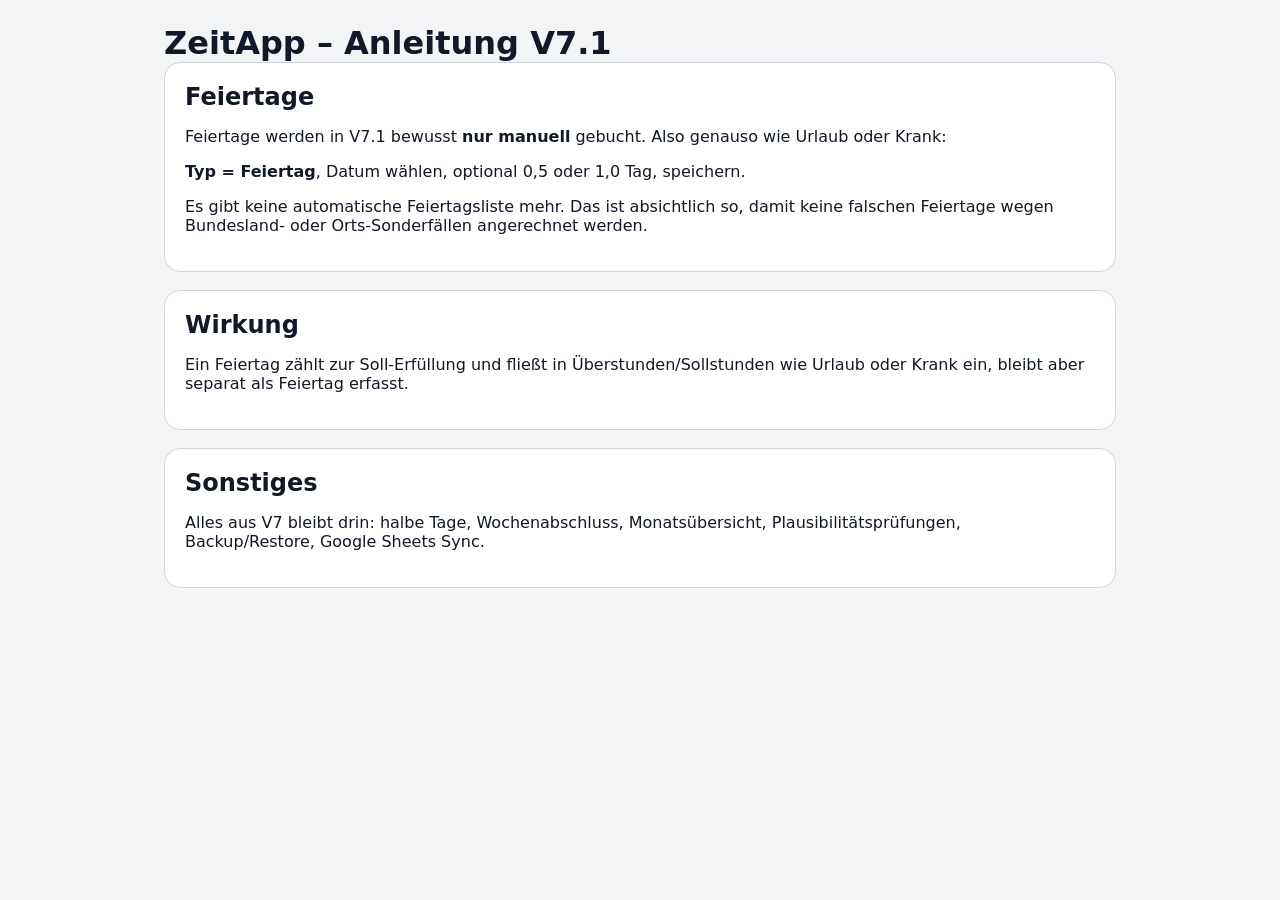
==== help.html @ a581a5f2 "Add files via upload" ====
<!doctype html><html lang="de"><head><meta charset="utf-8"/><meta name="viewport" content="width=device-width,initial-scale=1"/><title>ZeitApp – Anleitung</title><link rel="stylesheet" href="styles.css"/><style>body{max-width:1000px;margin:0 auto;padding:24px}.help-card{background:#fff;border:1px solid #d1d5db;border-radius:16px;padding:20px;margin-bottom:18px}h1,h2{margin-top:0}</style></head><body><h1>ZeitApp – Anleitung V7.1</h1><div class="help-card"><h2>Feiertage</h2><p>Feiertage werden in V7.1 bewusst <strong>nur manuell</strong> gebucht. Also genauso wie Urlaub oder Krank:</p><p><strong>Typ = Feiertag</strong>, Datum wählen, optional 0,5 oder 1,0 Tag, speichern.</p><p>Es gibt keine automatische Feiertagsliste mehr. Das ist absichtlich so, damit keine falschen Feiertage wegen Bundesland- oder Orts-Sonderfällen angerechnet werden.</p></div><div class="help-card"><h2>Wirkung</h2><p>Ein Feiertag zählt zur Soll-Erfüllung und fließt in Überstunden/Sollstunden wie Urlaub oder Krank ein, bleibt aber separat als Feiertag erfasst.</p></div><div class="help-card"><h2>Sonstiges</h2><p>Alles aus V7 bleibt drin: halbe Tage, Wochenabschluss, Monatsübersicht, Plausibilitätsprüfungen, Backup/Restore, Google Sheets Sync.</p></div></body></html>
---- styles.css ----
*{box-sizing:border-box}:root{--bg:#f3f4f6;--card:#fff;--text:#111827;--muted:#6b7280;--line:#d1d5db;--primary:#1f2937;--primaryText:#fff;--soft:#f9fafb}body{margin:0;font-family:system-ui,-apple-system,BlinkMacSystemFont,"Segoe UI",sans-serif;background:var(--bg);color:var(--text)}.app-header{display:flex;justify-content:space-between;gap:16px;padding:20px;background:var(--card);border-bottom:1px solid var(--line);position:sticky;top:0;z-index:10}h1,h2{margin:0}.muted{color:var(--muted);margin:4px 0 0 0}.layout{display:grid;grid-template-columns:minmax(320px,520px) 1fr;gap:20px;padding:20px}.full-width{grid-column:1 / -1}.card{background:var(--card);border:1px solid var(--line);border-radius:16px;padding:20px;box-shadow:0 4px 20px rgba(0,0,0,.04)}.section-header{display:flex;justify-content:space-between;align-items:center;margin-bottom:16px}.badge{background:#e5e7eb;color:#111827;border-radius:999px;padding:6px 10px;font-size:12px}.badge-ok{background:#dcfce7;color:#166534}.grid{display:grid;gap:14px;margin-bottom:14px}.grid.two{grid-template-columns:repeat(2,minmax(0,1fr))}.grid.three{grid-template-columns:repeat(3,minmax(0,1fr))}.grid.four{grid-template-columns:repeat(4,minmax(0,1fr))}label{display:flex;flex-direction:column;gap:6px}label span{font-size:14px;color:var(--muted)}input,textarea,button,select{font:inherit}input,textarea,select{width:100%;padding:12px 14px;border:1px solid var(--line);border-radius:12px;background:#fff}.inline{display:grid;grid-template-columns:1fr 52px;gap:8px}button{border:0;border-radius:12px;padding:12px 16px;cursor:pointer;background:var(--primary);color:var(--primaryText)}button.secondary{background:#e5e7eb;color:#111827}.hidden{display:none}.actions{display:flex;gap:10px;margin-top:10px}.actions.wrap{flex-wrap:wrap}.align-end{align-items:end}.stats{display:grid;grid-template-columns:repeat(8,minmax(0,1fr));gap:12px;margin:16px 0}.stat{background:var(--soft);border:1px solid var(--line);border-radius:12px;padding:12px}.stat strong{display:block;font-size:18px;margin-top:4px}.table-wrap{overflow:auto}table{width:100%;border-collapse:collapse}th,td{text-align:left;padding:12px 10px;border-bottom:1px solid var(--line);vertical-align:top}th{color:var(--muted);font-weight:600}.small-btn{padding:8px 10px;border-radius:10px;font-size:14px}.export-flag,.type-pill{font-size:12px;border-radius:999px;padding:5px 8px;display:inline-block}.export-no{background:#fef3c7;color:#92400e}.export-yes{background:#dcfce7;color:#166534}.type-arbeit{background:#dbeafe;color:#1d4ed8}.type-urlaub{background:#fef3c7;color:#92400e}.type-krank{background:#fee2e2;color:#b91c1c}.type-feiertag{background:#e9d5ff;color:#6b21a8}.hidden-file{display:none}.warnings-box{margin-top:12px;padding:12px;border:1px solid #f59e0b;background:#fffbeb;border-radius:12px;color:#92400e}.warnings-box ul{margin:0;padding-left:18px}@media (max-width:1300px){.layout{grid-template-columns:1fr}.grid.four,.grid.three,.grid.two,.stats{grid-template-columns:1fr}}@media print{body{background:#fff}.app-header,.actions,.card:first-child{display:none!important}.layout{display:block;padding:0}.card{border:0;box-shadow:none;padding:0}}
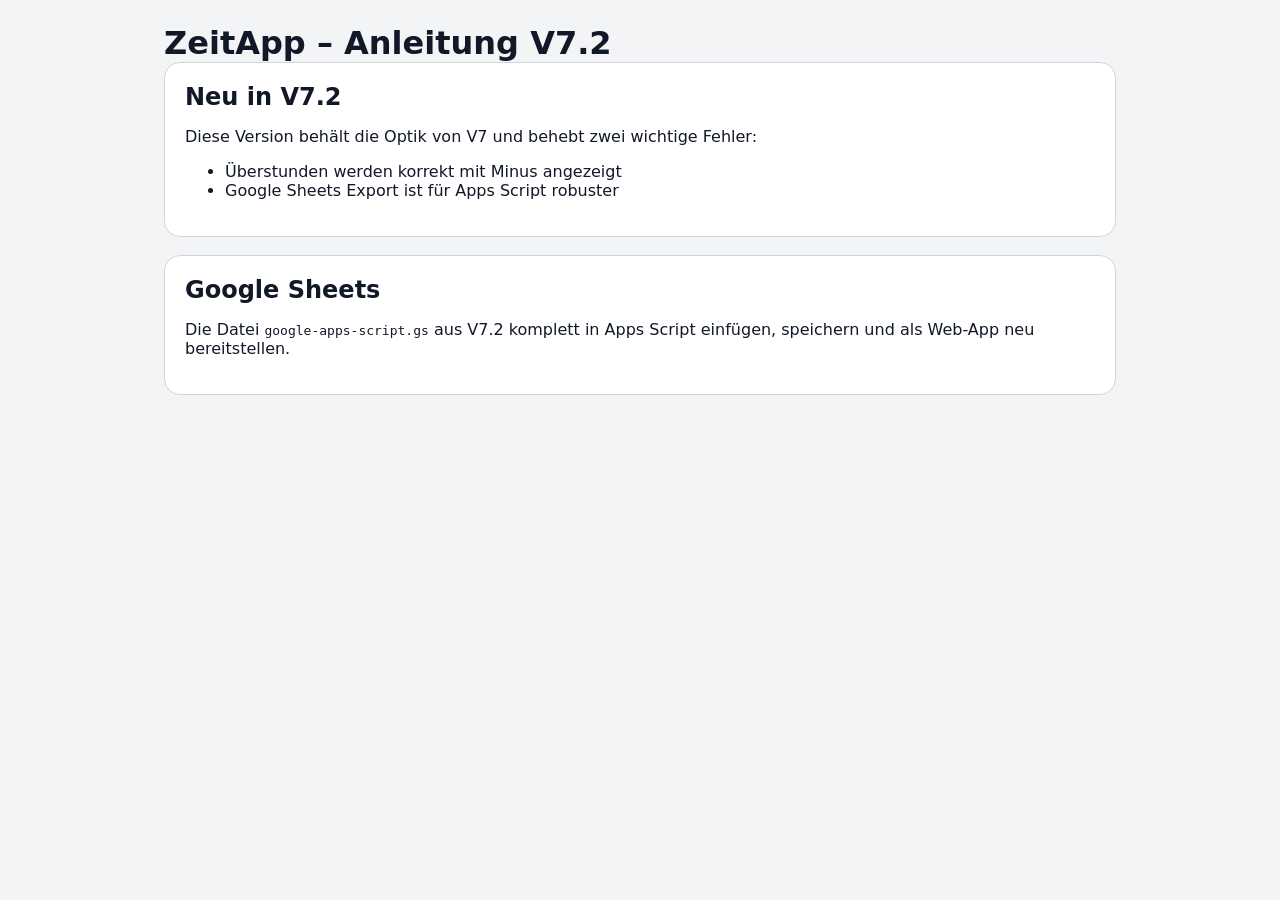
==== commit 0bb10d06: "Add files via upload" ====
--- a/help.html
+++ b/help.html
@@ -1 +1 @@
-<!doctype html><html lang="de"><head><meta charset="utf-8"/><meta name="viewport" content="width=device-width,initial-scale=1"/><title>ZeitApp – Anleitung</title><link rel="stylesheet" href="styles.css"/><style>body{max-width:1000px;margin:0 auto;padding:24px}.help-card{background:#fff;border:1px solid #d1d5db;border-radius:16px;padding:20px;margin-bottom:18px}h1,h2{margin-top:0}</style></head><body><h1>ZeitApp – Anleitung V7.1</h1><div class="help-card"><h2>Feiertage</h2><p>Feiertage werden in V7.1 bewusst <strong>nur manuell</strong> gebucht. Also genauso wie Urlaub oder Krank:</p><p><strong>Typ = Feiertag</strong>, Datum wählen, optional 0,5 oder 1,0 Tag, speichern.</p><p>Es gibt keine automatische Feiertagsliste mehr. Das ist absichtlich so, damit keine falschen Feiertage wegen Bundesland- oder Orts-Sonderfällen angerechnet werden.</p></div><div class="help-card"><h2>Wirkung</h2><p>Ein Feiertag zählt zur Soll-Erfüllung und fließt in Überstunden/Sollstunden wie Urlaub oder Krank ein, bleibt aber separat als Feiertag erfasst.</p></div><div class="help-card"><h2>Sonstiges</h2><p>Alles aus V7 bleibt drin: halbe Tage, Wochenabschluss, Monatsübersicht, Plausibilitätsprüfungen, Backup/Restore, Google Sheets Sync.</p></div></body></html>+<!doctype html><html lang="de"><head><meta charset="utf-8"/><meta name="viewport" content="width=device-width,initial-scale=1"/><title>ZeitApp – Anleitung</title><link rel="stylesheet" href="styles.css"/><style>body{max-width:1000px;margin:0 auto;padding:24px}.help-card{background:#fff;border:1px solid #d1d5db;border-radius:16px;padding:20px;margin-bottom:18px}h1,h2{margin-top:0}</style></head><body><h1>ZeitApp – Anleitung V7.2</h1><div class="help-card"><h2>Neu in V7.2</h2><p>Diese Version behält die Optik von V7 und behebt zwei wichtige Fehler:</p><ul><li>Überstunden werden korrekt mit Minus angezeigt</li><li>Google Sheets Export ist für Apps Script robuster</li></ul></div><div class="help-card"><h2>Google Sheets</h2><p>Die Datei <code>google-apps-script.gs</code> aus V7.2 komplett in Apps Script einfügen, speichern und als Web-App neu bereitstellen.</p></div></body></html>
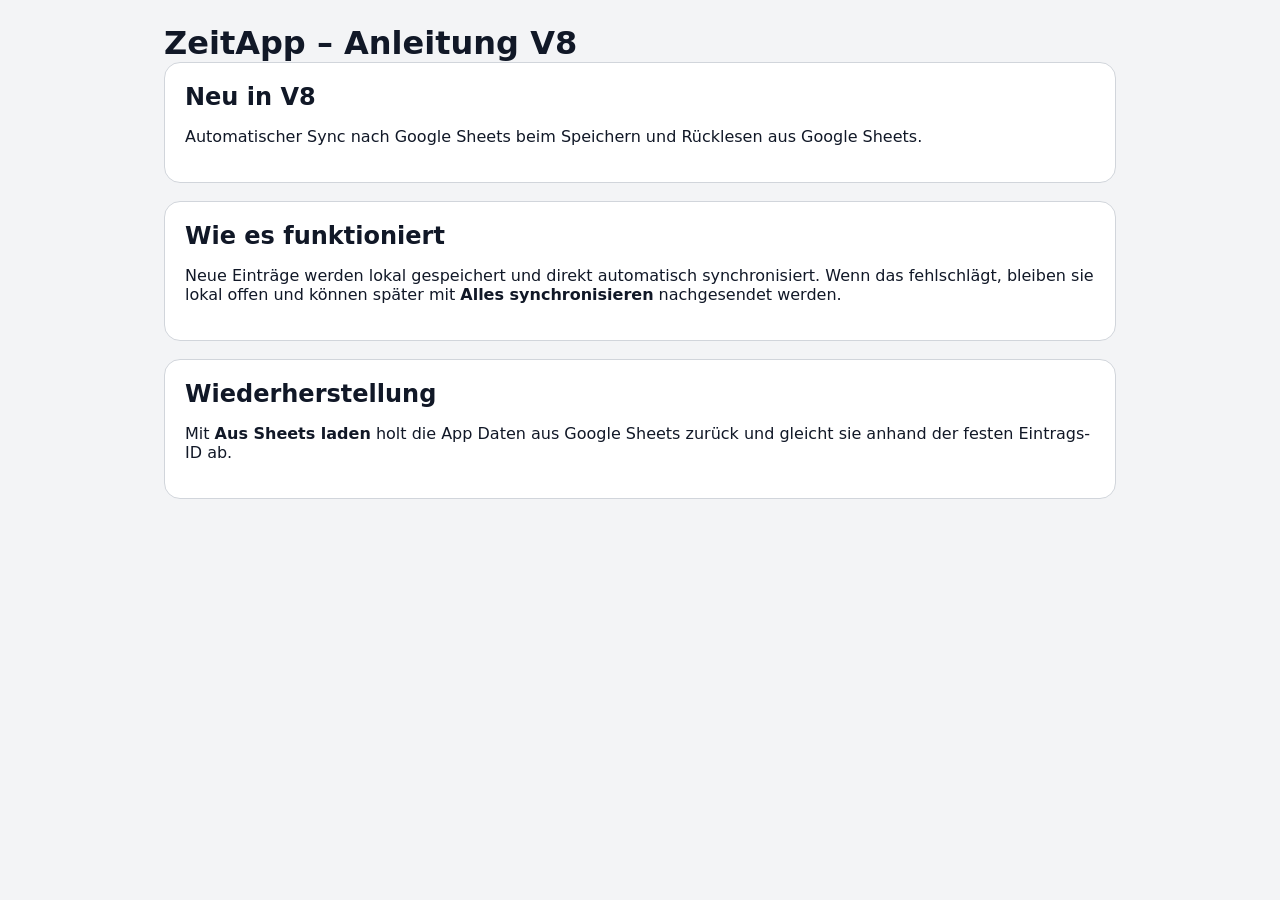
==== commit 8a4e3dc5: "Add files via upload" ====
--- a/help.html
+++ b/help.html
@@ -1 +1 @@
-<!doctype html><html lang="de"><head><meta charset="utf-8"/><meta name="viewport" content="width=device-width,initial-scale=1"/><title>ZeitApp – Anleitung</title><link rel="stylesheet" href="styles.css"/><style>body{max-width:1000px;margin:0 auto;padding:24px}.help-card{background:#fff;border:1px solid #d1d5db;border-radius:16px;padding:20px;margin-bottom:18px}h1,h2{margin-top:0}</style></head><body><h1>ZeitApp – Anleitung V7.2</h1><div class="help-card"><h2>Neu in V7.2</h2><p>Diese Version behält die Optik von V7 und behebt zwei wichtige Fehler:</p><ul><li>Überstunden werden korrekt mit Minus angezeigt</li><li>Google Sheets Export ist für Apps Script robuster</li></ul></div><div class="help-card"><h2>Google Sheets</h2><p>Die Datei <code>google-apps-script.gs</code> aus V7.2 komplett in Apps Script einfügen, speichern und als Web-App neu bereitstellen.</p></div></body></html>+<!doctype html><html lang="de"><head><meta charset="utf-8"/><meta name="viewport" content="width=device-width,initial-scale=1"/><title>ZeitApp – Anleitung</title><link rel="stylesheet" href="styles.css"/><style>body{max-width:1000px;margin:0 auto;padding:24px}.help-card{background:#fff;border:1px solid #d1d5db;border-radius:16px;padding:20px;margin-bottom:18px}h1,h2{margin-top:0}</style></head><body><h1>ZeitApp – Anleitung V8</h1><div class="help-card"><h2>Neu in V8</h2><p>Automatischer Sync nach Google Sheets beim Speichern und Rücklesen aus Google Sheets.</p></div><div class="help-card"><h2>Wie es funktioniert</h2><p>Neue Einträge werden lokal gespeichert und direkt automatisch synchronisiert. Wenn das fehlschlägt, bleiben sie lokal offen und können später mit <strong>Alles synchronisieren</strong> nachgesendet werden.</p></div><div class="help-card"><h2>Wiederherstellung</h2><p>Mit <strong>Aus Sheets laden</strong> holt die App Daten aus Google Sheets zurück und gleicht sie anhand der festen Eintrags-ID ab.</p></div></body></html>
--- a/styles.css
+++ b/styles.css
@@ -1 +1,2 @@
-*{box-sizing:border-box}:root{--bg:#f3f4f6;--card:#fff;--text:#111827;--muted:#6b7280;--line:#d1d5db;--primary:#1f2937;--primaryText:#fff;--soft:#f9fafb}body{margin:0;font-family:system-ui,-apple-system,BlinkMacSystemFont,"Segoe UI",sans-serif;background:var(--bg);color:var(--text)}.app-header{display:flex;justify-content:space-between;gap:16px;padding:20px;background:var(--card);border-bottom:1px solid var(--line);position:sticky;top:0;z-index:10}h1,h2{margin:0}.muted{color:var(--muted);margin:4px 0 0 0}.layout{display:grid;grid-template-columns:minmax(320px,520px) 1fr;gap:20px;padding:20px}.full-width{grid-column:1 / -1}.card{background:var(--card);border:1px solid var(--line);border-radius:16px;padding:20px;box-shadow:0 4px 20px rgba(0,0,0,.04)}.section-header{display:flex;justify-content:space-between;align-items:center;margin-bottom:16px}.badge{background:#e5e7eb;color:#111827;border-radius:999px;padding:6px 10px;font-size:12px}.badge-ok{background:#dcfce7;color:#166534}.grid{display:grid;gap:14px;margin-bottom:14px}.grid.two{grid-template-columns:repeat(2,minmax(0,1fr))}.grid.three{grid-template-columns:repeat(3,minmax(0,1fr))}.grid.four{grid-template-columns:repeat(4,minmax(0,1fr))}label{display:flex;flex-direction:column;gap:6px}label span{font-size:14px;color:var(--muted)}input,textarea,button,select{font:inherit}input,textarea,select{width:100%;padding:12px 14px;border:1px solid var(--line);border-radius:12px;background:#fff}.inline{display:grid;grid-template-columns:1fr 52px;gap:8px}button{border:0;border-radius:12px;padding:12px 16px;cursor:pointer;background:var(--primary);color:var(--primaryText)}button.secondary{background:#e5e7eb;color:#111827}.hidden{display:none}.actions{display:flex;gap:10px;margin-top:10px}.actions.wrap{flex-wrap:wrap}.align-end{align-items:end}.stats{display:grid;grid-template-columns:repeat(8,minmax(0,1fr));gap:12px;margin:16px 0}.stat{background:var(--soft);border:1px solid var(--line);border-radius:12px;padding:12px}.stat strong{display:block;font-size:18px;margin-top:4px}.table-wrap{overflow:auto}table{width:100%;border-collapse:collapse}th,td{text-align:left;padding:12px 10px;border-bottom:1px solid var(--line);vertical-align:top}th{color:var(--muted);font-weight:600}.small-btn{padding:8px 10px;border-radius:10px;font-size:14px}.export-flag,.type-pill{font-size:12px;border-radius:999px;padding:5px 8px;display:inline-block}.export-no{background:#fef3c7;color:#92400e}.export-yes{background:#dcfce7;color:#166534}.type-arbeit{background:#dbeafe;color:#1d4ed8}.type-urlaub{background:#fef3c7;color:#92400e}.type-krank{background:#fee2e2;color:#b91c1c}.type-feiertag{background:#e9d5ff;color:#6b21a8}.hidden-file{display:none}.warnings-box{margin-top:12px;padding:12px;border:1px solid #f59e0b;background:#fffbeb;border-radius:12px;color:#92400e}.warnings-box ul{margin:0;padding-left:18px}@media (max-width:1300px){.layout{grid-template-columns:1fr}.grid.four,.grid.three,.grid.two,.stats{grid-template-columns:1fr}}@media print{body{background:#fff}.app-header,.actions,.card:first-child{display:none!important}.layout{display:block;padding:0}.card{border:0;box-shadow:none;padding:0}}+*{box-sizing:border-box}:root{--bg:#f3f4f6;--card:#fff;--text:#111827;--muted:#6b7280;--line:#d1d5db;--primary:#1f2937;--primaryText:#fff;--soft:#f9fafb}body{margin:0;font-family:system-ui,-apple-system,BlinkMacSystemFont,"Segoe UI",sans-serif;background:var(--bg);color:var(--text)}.app-header{display:flex;justify-content:space-between;gap:16px;padding:20px;background:var(--card);border-bottom:1px solid var(--line);position:sticky;top:0;z-index:10}h1,h2{margin:0}.muted{color:var(--muted);margin:4px 0 0 0}.layout{display:grid;grid-template-columns:minmax(320px,520px) 1fr;gap:20px;padding:20px}.full-width{grid-column:1 / -1}.card{background:var(--card);border:1px solid var(--line);border-radius:16px;padding:20px;box-shadow:0 4px 20px rgba(0,0,0,.04)}.section-header{display:flex;justify-content:space-between;align-items:center;margin-bottom:16px}.badge{background:#e5e7eb;color:#111827;border-radius:999px;padding:6px 10px;font-size:12px}.badge-ok{background:#dcfce7;color:#166534}.grid{display:grid;gap:14px;margin-bottom:14px}.grid.two{grid-template-columns:repeat(2,minmax(0,1fr))}.grid.three{grid-template-columns:repeat(3,minmax(0,1fr))}.grid.four{grid-template-columns:repeat(4,minmax(0,1fr))}label{display:flex;flex-direction:column;gap:6px}label span{font-size:14px;color:var(--muted)}input,textarea,button,select{font:inherit}input,textarea,select{width:100%;padding:12px 14px;border:1px solid var(--line);border-radius:12px;background:#fff}.inline{display:grid;grid-template-columns:1fr 52px;gap:8px}button{border:0;border-radius:12px;padding:12px 16px;cursor:pointer;background:var(--primary);color:var(--primaryText)}button.secondary{background:#e5e7eb;color:#111827}.hidden{display:none}.actions{display:flex;gap:10px;margin-top:10px}.actions.wrap{flex-wrap:wrap}.align-end{align-items:end}.stats{display:grid;grid-template-columns:repeat(8,minmax(0,1fr));gap:12px;margin:16px 0}.stat{background:var(--soft);border:1px solid var(--line);border-radius:12px;padding:12px}.stat strong{display:block;font-size:18px;margin-top:4px}.table-wrap{overflow:auto}table{width:100%;border-collapse:collapse}th,td{text-align:left;padding:12px 10px;border-bottom:1px solid var(--line);vertical-align:top}th{color:var(--muted);font-weight:600}.small-btn{padding:8px 10px;border-radius:10px;font-size:14px}.export-flag,.type-pill{font-size:12px;border-radius:999px;padding:5px 8px;display:inline-block}.export-no{background:#fef3c7;color:#92400e}.export-yes{background:#dcfce7;color:#166534}.type-arbeit{background:#dbeafe;color:#1d4ed8}.type-urlaub{background:#fef3c7;color:#92400e}.type-krank{background:#fee2e2;color:#b91c1c}.type-feiertag{background:#e9d5ff;color:#6b21a8}.hidden-file{display:none}.warnings-box{margin-top:12px;padding:12px;border:1px solid #f59e0b;background:#fffbeb;border-radius:12px;color:#92400e}.warnings-box ul{margin:0;padding-left:18px}@media (max-width:1300px){.layout{grid-template-columns:1fr}.grid.four,.grid.three,.grid.two,.stats{grid-template-columns:1fr}}@media print{body{background:#fff}.app-header,.actions,.card:first-child{display:none!important}.layout{display:block;padding:0}.card{border:0;box-shadow:none;padding:0}}
+.sync-status{display:inline-flex;align-items:center;padding:8px 12px;border-radius:999px;background:#e5e7eb;color:#111827;font-size:12px}.sync-status[data-kind='ok']{background:#dcfce7;color:#166534}.sync-status[data-kind='warn']{background:#fef3c7;color:#92400e}.sync-status[data-kind='info']{background:#dbeafe;color:#1d4ed8}
